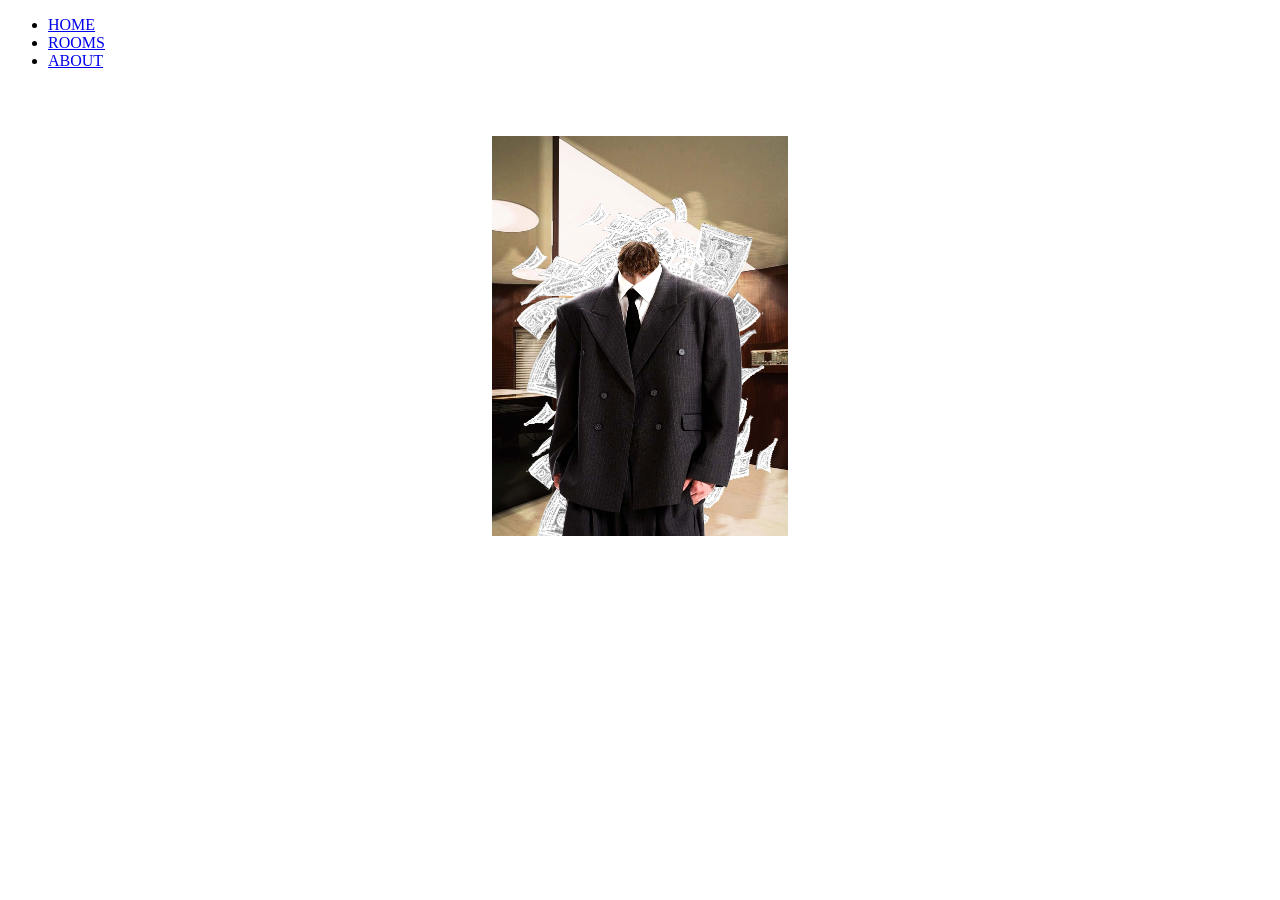
==== index.html @ 1444be1f "Base, About" ====
<!DOCTYPE html>
<html lang="en">
<head>
    <meta charset="UTF-8">
    <meta name="viewport" content="width=device-width, initial-scale=1.0">
    <title>Quinto Cuatro </title>

    <link rel="stylesheet" href="css/style.css">
</head>
<body>

    <div class="menu">

        <nav>
            <ul>
                <li><a href="index.html">HOME</a></li>
                <li><a href="rooms.html">ROOMS</a></li>
                <li><a href="about.html">ABOUT</a></li>
            </ul>
        </nav>
    </div> 

    <section class="hero">

        <div class="hero-slide active">
            <img src="gallery/collage 2.jpeg" alt="">
        </div>

        <div class="hero-slide">
            <img src="gallery/carteleria 1.jpeg" alt="">
        </div>

        <div class="hero-slide">
            <img src="gallery/fotografia 1.jpeg" alt="">
        </div>

        <div class="hero-slide">
            <img src="gallery/cartelería 5.jpeg" alt="">
        </div>

    </section>
    
</body>
</html>
---- css/style.css ----
/* HOME 
*/

.hero {
    position: relative;
    width: 100%;
    height: 500px;
    overflow: hidden;


    display: flex;
    justify-content: center;
    align-items: center;
}

.hero-slide {
    position: absolute;
    inset: 0;

    display: flex;
    justify-content: center;
    align-items: center;


    opacity: 0;
    transition: opacity 1s ease;
}

.hero-slide.active {
    opacity: 1;
}

.hero-slide img {
    max-width: 50%;
    max-height: 400px;

    object-fit: contain;
    display: block;
}



/* ABOUT */

.about-hero {
    min-height: 100vh;

    display: grid;
    grid-template-columns: 1fr 0.9fr;
    gap: 70px;

    padding: 70px;

    background-color: #ffffff;
}

.about-info {
    display: flex;
    flex-direction: column;
}

.about-top {
    display: flex;
    justify-content: space-between;

    font-size: 12px;
    letter-spacing: 1px;
}

.about-details {
    margin-top: 190px;

    display: grid;
    grid-template-columns: 1fr 1fr;
    gap: 70px 60px;

    font-size: 12px;
    line-height: 1.4;
    letter-spacing: 1px;
}

.about-label {
    margin-bottom: 20px;
}


.contact {
    grid-column: 2;
}

.about-photo {
    display: flex;
    justify-content: center;
    align-items: flex-start;
}

.about-photo img {
    width: auto;
    height: 80vh;
    max-width: 100%;
    object-fit: contain;
}



/* Galeria About */

.about-gallery {
    position: relative;

    margin-top: 180px;

    width: 100%;
    height: 1800px;

    background-color: #ffffff;
}

.gallery-photo {
    position: absolute;
}

.gallery-photo img {
    display: block;
    width: 100%;
    height: auto;
}

.photo-1 {
    width: 20%;
    top: 0;
    left: 23%;
}

.photo-2 {
    width: 28%;
    top: 150px;
    right: 0;
}

.photo-3 {
    width: 20%;
    top: 650px;
    left: 39%;
}

.photo-4 {
    width: 20%;
    top: 650px;
    left: 61%;
}

.photo-5 {
    width: 45%;
    top: 1100px;
    left: 5%;
}
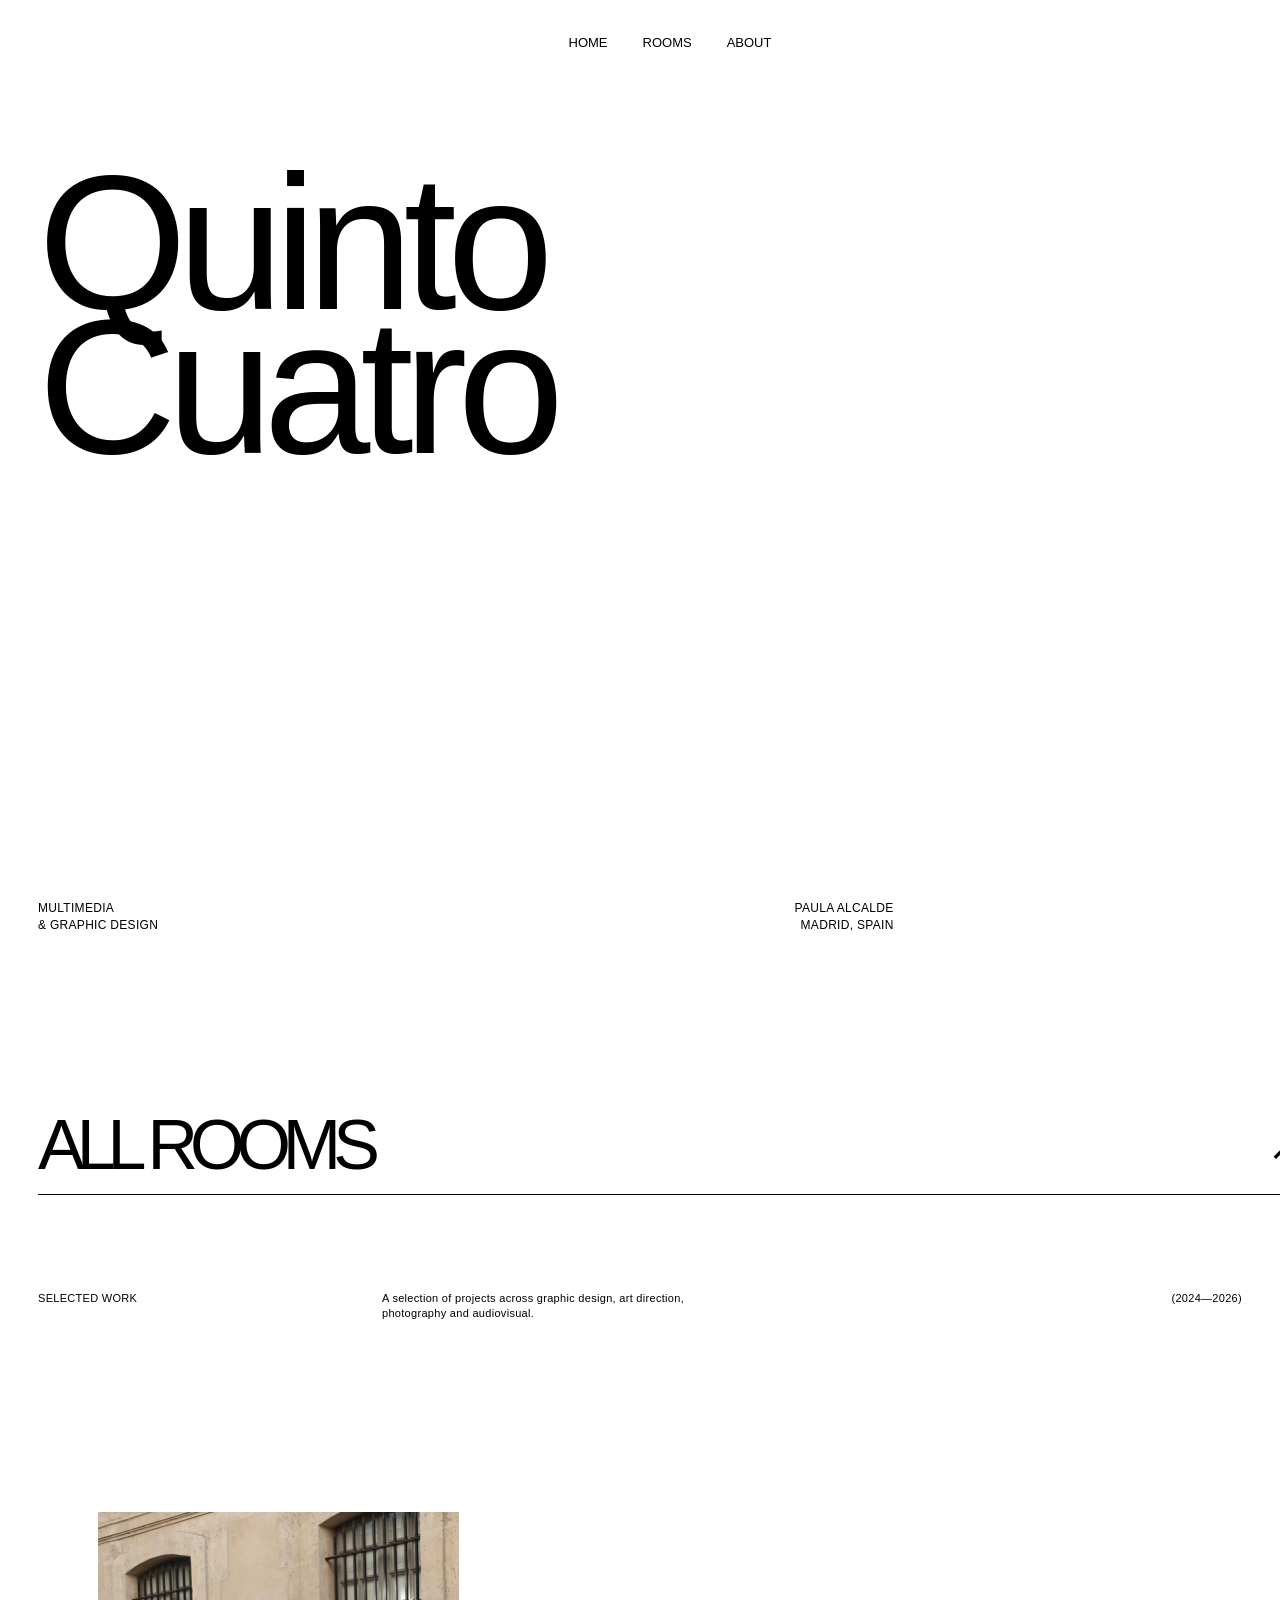
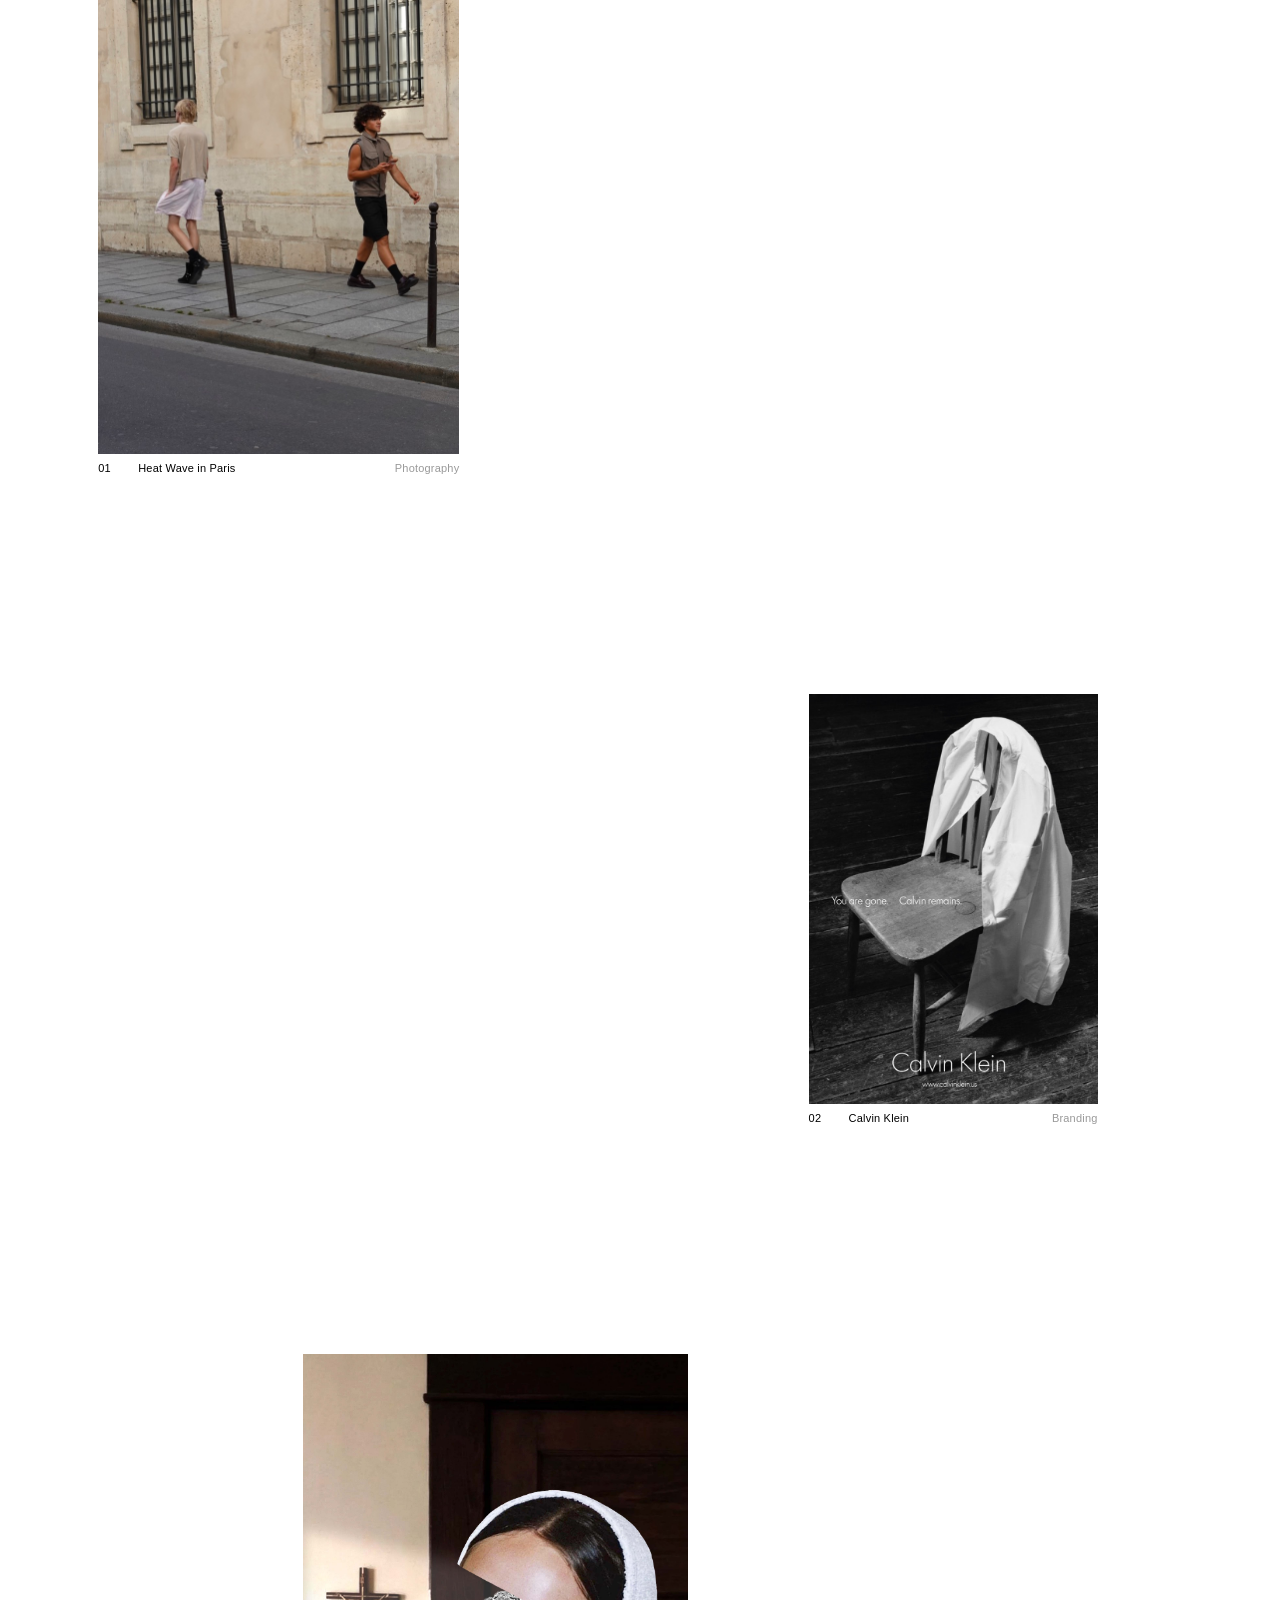
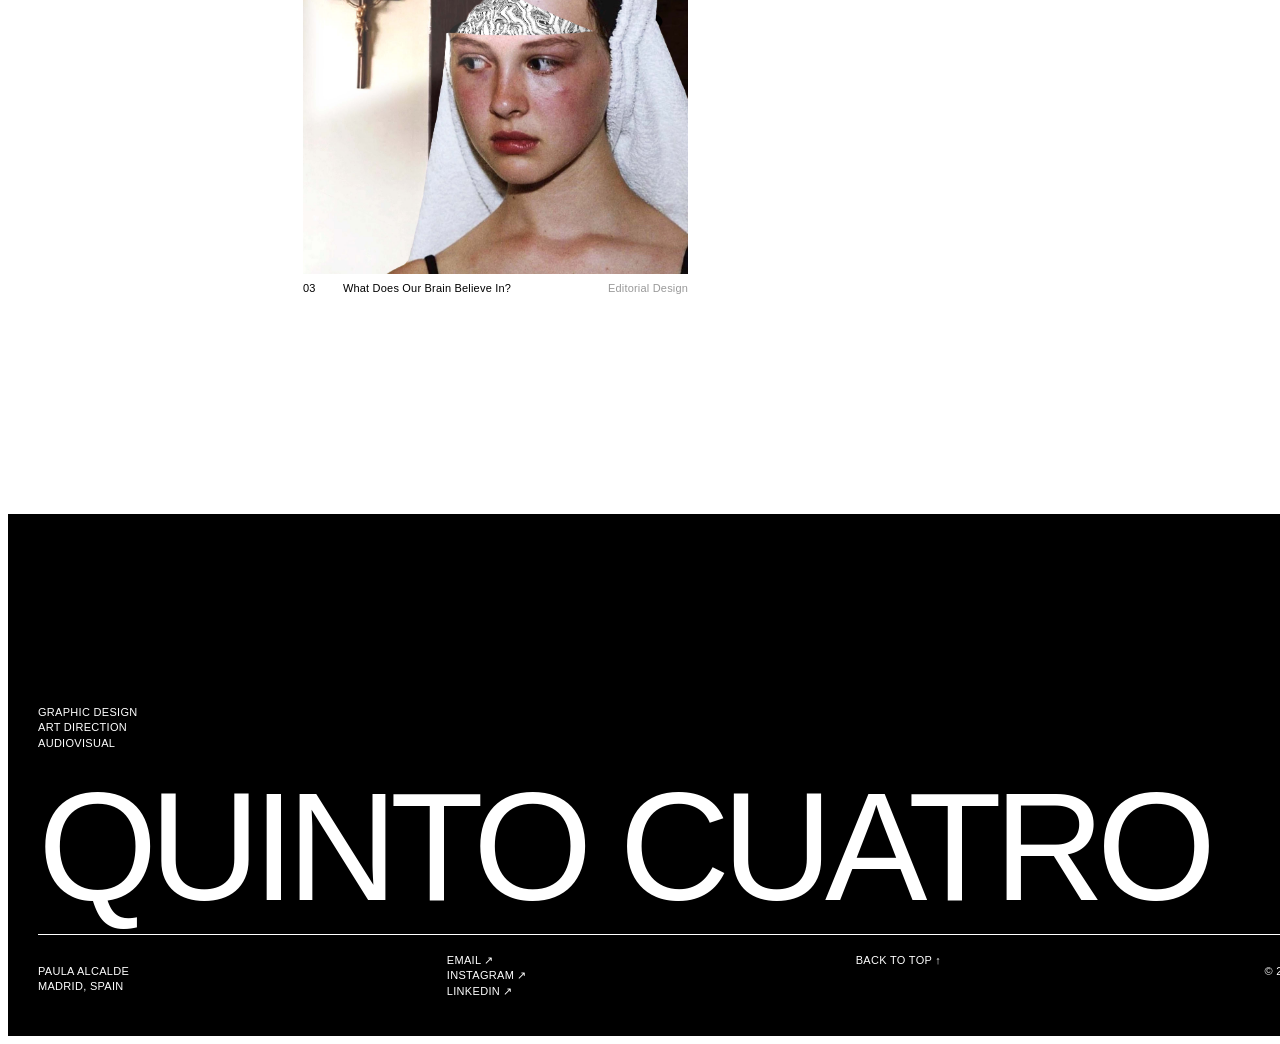
==== commit 920608da: "Home" ====
--- a/index.html
+++ b/index.html
@@ -20,25 +20,154 @@
         </nav>
     </div> 
 
-    <section class="hero">
+    <section class="home-hero">
 
-        <div class="hero-slide active">
-            <img src="gallery/collage 2.jpeg" alt="">
+        <div class="home-hero-title">
+            <h1>Quinto<br>Cuatro</h1>
         </div>
 
-        <div class="hero-slide">
-            <img src="gallery/carteleria 1.jpeg" alt="">
-        </div>
+        <div class="home-hero-bottom">
 
-        <div class="hero-slide">
-            <img src="gallery/fotografia 1.jpeg" alt="">
-        </div>
+            <div class="home-description">
+                <p>
+                    Multimedia<br>
+                    & Graphic Design<br>
+                </p>
+            </div>
 
-        <div class="hero-slide">
-            <img src="gallery/cartelería 5.jpeg" alt="">
+
+            <div class="home-location">
+                <p>
+                    PAULA ALCALDE<br>
+                    MADRID, SPAIN
+                </p>
+            </div>
+
         </div>
 
     </section>
+
+
+    <!-- SELECTED WORK -->
+
+
+
+    <section class="all-work">
+
+        <a href="rooms.html">
+            ALL ROOMS
+            <span>↗</span>
+        </a>
+
+    </section>
+
+    <section class="home-work">
+
+
+        <div class="work-intro">
+            <p>SELECTED WORK</p>
+
+            <p class="work-intro-text">
+                A selection of projects across graphic design,
+                art direction, photography and audiovisual.
+            </p>
+
+            <p>(2024—2026)</p>
+        </div>
+
+
+        <!-- PROYECTO 01 -->
+
+        <a href="cinema-church.html" class="home-project project-large">
+
+            <img src="gallery/fotografia 1.jpeg" alt="Cinema Is My Church">
+
+            <div class="home-project-info">
+                <span>01</span>
+                <span>Heat Wave in Paris</span>
+                <span>Photography</span>
+            </div>
+
+        </a>
+
+
+        <!-- PROYECTO 02 -->
+
+        <a href="moco.html" class="home-project project-small-right">
+
+            <img src="gallery/cartelería 5.jpeg" alt="Moco Museum">
+
+            <div class="home-project-info">
+                <span>02</span>
+                <span>Calvin Klein</span>
+                <span>Branding</span>
+            </div>
+
+        </a>
+
+
+        <!-- PROYECTO 03 -->
+
+        <a href="claudio.html" class="home-project project-medium-left">
+
+            <img src="gallery/collage 1.jpeg" alt="Claudio">
+
+            <div class="home-project-info">
+                <span>03</span>
+                <span>What Does Our Brain Believe In?</span>
+                <span>Editorial Design</span>
+            </div>
+
+        </a>
+
+    </section>
+
+
+
+
+
+
+    <footer class="footer">
+
+        <div class="footer-top">
+
+            <p class="footer-small">
+                GRAPHIC DESIGN<br>
+                ART DIRECTION<br>
+                AUDIOVISUAL
+            </p>
+
+            <h2>QUINTO CUATRO</h2>
+
+        </div>
+
+
+        <div class="footer-bottom">
+
+            <div class="footer-location">
+                <p>
+                    PAULA ALCALDE<br>
+                    MADRID, SPAIN
+                </p>
+            </div>
+
+            <div class="footer-contact">
+                <a href="mailto:tuemail@gmail.com">EMAIL ↗</a>
+                <a href="#">INSTAGRAM ↗</a>
+                <a href="#">LINKEDIN ↗</a>
+            </div>
+
+            <div class="footer-back">
+                <a href="#">BACK TO TOP ↑</a>
+            </div>
+
+            <div class="footer-year">
+                <p>© 2026</p>
+            </div>
+
+        </div>
+
+    </footer>
     
 </body>
 </html>
--- a/css/style.css
+++ b/css/style.css
@@ -1,43 +1,454 @@
-/* HOME 
-*/
-
-.hero {
-    position: relative;
-    width: 100%;
-    height: 500px;
-    overflow: hidden;
-
+
+/* MENU */
+
+.menu {
+    width: 100%;
 
     display: flex;
     justify-content: center;
     align-items: center;
-}
-
-.hero-slide {
-    position: absolute;
-    inset: 0;
-
+
+    padding: 25px 30px;
+
+    background-color: white;
+
+    position: relative;
+    z-index: 1000;
+}
+
+
+.logo {
+    font-family: Arial, Helvetica, sans-serif;
+
+    font-size: 13px;
+    font-weight: 500;
+
+    letter-spacing: -0.2px;
+
+    color: black;
+    text-decoration: none;
+}
+
+
+.menu nav ul {
     display: flex;
     justify-content: center;
     align-items: center;
-
-
-    opacity: 0;
-    transition: opacity 1s ease;
-}
-
-.hero-slide.active {
-    opacity: 1;
-}
-
-.hero-slide img {
-    max-width: 50%;
-    max-height: 400px;
-
-    object-fit: contain;
-    display: block;
-}
-
+    gap: 35px;
+
+    margin: 0;
+    padding: 0;
+
+    list-style: none;
+}
+
+.menu nav a {
+    position: relative;
+
+    font-family: Arial, Helvetica, sans-serif;
+
+    font-size: 13px;
+    font-weight: 400;
+
+    color: black;
+    text-decoration: none;
+
+    transition: opacity 0.3s ease;
+}
+
+.menu nav a:hover {
+    opacity: 0.4;
+}
+
+
+
+
+
+/* HOME */
+
+.home-hero {
+    min-height: calc(100vh - 65px);
+    padding: 35px 30px 50px;
+
+    display: flex;
+    flex-direction: column;
+    justify-content: space-between;
+
+    background-color: white;
+}
+
+.home-hero-title {
+    margin-top: 60px;
+}
+
+.home-hero-title h1 {
+    margin: 0;
+
+    font-family: "Helvetica Neue", Helvetica, Arial, sans-serif;
+
+    font-size: clamp(90px, 15vw, 220px);
+    font-weight: 500;
+
+    line-height: 0.75;
+    letter-spacing: -10px;
+}
+
+.home-hero-bottom {
+    display: grid;
+
+    grid-template-columns: 1fr 1.7fr 1fr;
+
+    align-items: end;
+    gap: 50px;
+
+    margin-top: 90px;
+}
+
+.home-description {
+    font-family: "Helvetica Neue", Helvetica, Arial, sans-serif;
+
+    font-size: 12px;
+    line-height: 1.4;
+    letter-spacing: 0.3px;
+
+    text-transform: uppercase;
+}
+
+
+.home-featured {
+    width: 100%;
+}
+
+.home-featured img {
+    width: 100%;
+    height: auto;
+
+    display: block;
+}
+
+.home-caption {
+    display: flex;
+    justify-content: space-between;
+
+    margin-top: 7px;
+
+    font-family: "Helvetica Neue", Helvetica, Arial, sans-serif;
+
+    font-size: 11px;
+    letter-spacing: 0.3px;
+}
+
+
+.home-location {
+    text-align: right;
+
+    font-family: "Helvetica Neue", Helvetica, Arial, sans-serif;
+
+    font-size: 12px;
+    line-height: 1.4;
+    letter-spacing: 0.3px;
+
+    text-transform: uppercase;
+}
+
+
+
+.home-work {
+    padding: 5px 30px 220px;
+
+    background-color: white;
+
+    font-family: "Helvetica Neue", Helvetica, Arial, sans-serif;
+}
+
+
+.work-intro {
+    display: grid;
+    grid-template-columns: 1fr 1.5fr 1fr;
+
+    margin-bottom: 180px;
+
+    font-size: 11px;
+    line-height: 1.4;
+    letter-spacing: 0.3px;
+}
+
+.work-intro-text {
+    max-width: 320px;
+}
+
+.work-intro p:last-child {
+    text-align: right;
+}
+
+.home-project {
+    display: block;
+
+    color: black;
+    text-decoration: none;
+}
+
+.home-project img {
+    display: block;
+
+    width: 100%;
+    height: auto;
+
+    transition: opacity 0.4s ease;
+}
+
+.home-project:hover img {
+    opacity: 0.75;
+}
+
+
+.home-project-info {
+    display: grid;
+    grid-template-columns: 40px 1fr auto;
+
+    margin-top: 8px;
+
+    font-size: 11px;
+    letter-spacing: 0.2px;
+}
+
+.home-project-info span:last-child {
+    color: #999;
+}
+
+
+.project-large {
+    width: 30%;
+
+    margin-left: 5%;
+    margin-bottom: 220px;
+}
+
+
+.project-small-right {
+    width: 24%;
+
+    margin-left: auto;
+    margin-right: 12%;
+    margin-bottom: 230px;
+}
+
+.project-medium-left {
+    width: 32%;
+
+    margin-left: 22%;
+}
+
+
+
+.all-work {
+    width: 100%;
+    padding: 120px 30px 80px;
+
+    background-color: white;
+
+    font-family: "Helvetica Neue", Helvetica, Arial, sans-serif;
+}
+
+
+.all-work p {
+    margin: 0 0 30px;
+
+    font-size: 11px;
+    font-weight: 400;
+    letter-spacing: 0.3px;
+
+    text-transform: uppercase;
+}
+
+.all-work a {
+    width: 100%;
+
+    display: flex;
+    justify-content: space-between;
+    align-items: flex-end;
+
+    padding-bottom: 18px;
+
+    border-bottom: 1px solid black;
+
+    color: black;
+    text-decoration: none;
+
+    font-size: clamp(70px, 12vw, 20px);
+    font-weight: 500;
+
+    line-height: 0.85;
+    letter-spacing: -8px;
+}
+
+.all-work a span {
+    font-size: 40px;
+    font-weight: 400;
+
+    line-height: 1;
+    letter-spacing: 0;
+
+    margin-bottom: 10px;
+
+    transition: transform 0.3s ease;
+}
+
+
+.all-work a:hover span {
+    transform: translate(8px, -8px);
+}
+
+
+
+
+/* ROOMS */
+
+.rooms {
+    padding: 70px 15px 100px;
+    background-color: white;
+}
+
+.rooms-title {
+    font-size: clamp(80px, 12vw, 190px);
+    font-weight: 500;
+    line-height: 0.9;
+    letter-spacing: -8px;
+
+    margin: 0 0 120px;
+}
+
+.rooms-filter {
+    display: flex;
+    align-items: flex-start;
+
+    margin-bottom: 100px;
+
+    font-size: 14px;
+}
+
+.filter-label {
+    width: 120px;
+}
+
+.filter-options {
+    display: flex;
+    flex-direction: column;
+    align-items: flex-start;
+}
+
+.filter-btn {
+    border: none;
+    background: none;
+    padding: 0;
+
+    font-family: inherit;
+    font-size: 14px;
+
+    color: black;
+    cursor: pointer;
+
+    transition: opacity 0.3s ease;
+}
+
+.filter-btn:hover {
+    opacity: 0.5;
+}
+
+.filter-btn.active {
+    color: #999;
+}
+
+
+
+
+.projects-grid {
+    display: grid;
+    grid-template-columns: repeat(4, 1fr);
+    gap: 8px;
+    align-items: start;
+}
+
+.project {
+    display: block;
+    text-decoration: none;
+    color: black;
+}
+
+.project img {
+    width: 100%;
+    height: auto;
+
+    display: block;
+}
+
+.project-info {
+    display: flex;
+    justify-content: space-between;
+    align-items: flex-start;
+
+    padding-top: 8px;
+
+    font-size: 12px;
+}
+
+.project-info span {
+    color: #000000;
+}
+
+.project img {
+    transition: opacity 0.3s ease;
+    width: 100%;
+    height: auto;
+}
+
+.project:hover img {
+    opacity: 0.75;
+}
+
+
+
+
+/* ROOMS */
+
+.projects-grid {
+    display: grid;
+    grid-template-columns: repeat(4, 1fr);
+    gap: 8px;
+}
+
+.project {
+    display: block;
+    color: black;
+    text-decoration: none;
+}
+
+.project img {
+    width: 100%;
+    aspect-ratio: 1 / 1.1;
+
+    object-fit: cover;
+    display: block;
+
+    transition: opacity 0.4s ease;
+}
+
+.project:hover img {
+    opacity: 0.75;
+}
+
+.project-info {
+    display: flex;
+    justify-content: space-between;
+
+    padding-top: 8px;
+
+    font-size: 12px;
+}
+
+.project-info span {
+    color: #999;
+}
 
 
 /* ABOUT */
@@ -51,7 +462,10 @@
 
     padding: 70px;
 
+    color: #000000;
     background-color: #ffffff;
+    font-family: inherit;
+
 }
 
 .about-info {
@@ -154,4 +568,94 @@
     width: 45%;
     top: 1100px;
     left: 5%;
+}
+
+
+
+
+
+/* FOOTER */
+
+.footer {
+    width: 100%;
+
+    padding: 180px 30px 30px;
+
+    background-color: #000000;
+    color: rgb(255, 255, 255);
+
+    font-family: "Helvetica Neue", Helvetica, Arial, sans-serif;
+}
+
+.footer-top {
+    position: relative;
+
+    border-bottom: 1px solid rgb(255, 255, 255);
+
+    padding-bottom: 25px;
+}
+
+.footer-small {
+    margin-bottom: 35px;
+
+    font-size: 11px;
+    font-weight: 400;
+
+    line-height: 1.4;
+    letter-spacing: 0.3px;
+}
+
+.footer-top h2 {
+    margin: 0;
+
+    font-family: "Helvetica Neue", Helvetica, Arial, sans-serif;
+
+    font-size: clamp(70px, 12vw, 185px);
+    font-weight: 500;
+
+    line-height: 0.8;
+    letter-spacing: -8px;
+}
+
+.footer-bottom {
+    display: grid;
+    grid-template-columns: 1fr 1fr 1fr auto;
+
+    align-items: start;
+    gap: 40px;
+
+    padding-top: 18px;
+
+    font-size: 11px;
+    line-height: 1.4;
+    letter-spacing: 0.3px;
+}
+
+.footer a {
+    color: rgb(255, 255, 255);
+    text-decoration: none;
+}
+
+.footer-contact {
+    display: flex;
+    flex-direction: column;
+    align-items: flex-start;
+}
+
+.footer-contact a,
+.footer-back a {
+    transition: opacity 0.3s ease;
+}
+
+.footer-contact a:hover,
+.footer-back a:hover {
+    opacity: 0.4;
+}
+
+.footer-back {
+    text-align: left;
+}
+
+.footer-year {
+    text-align: right;
 }
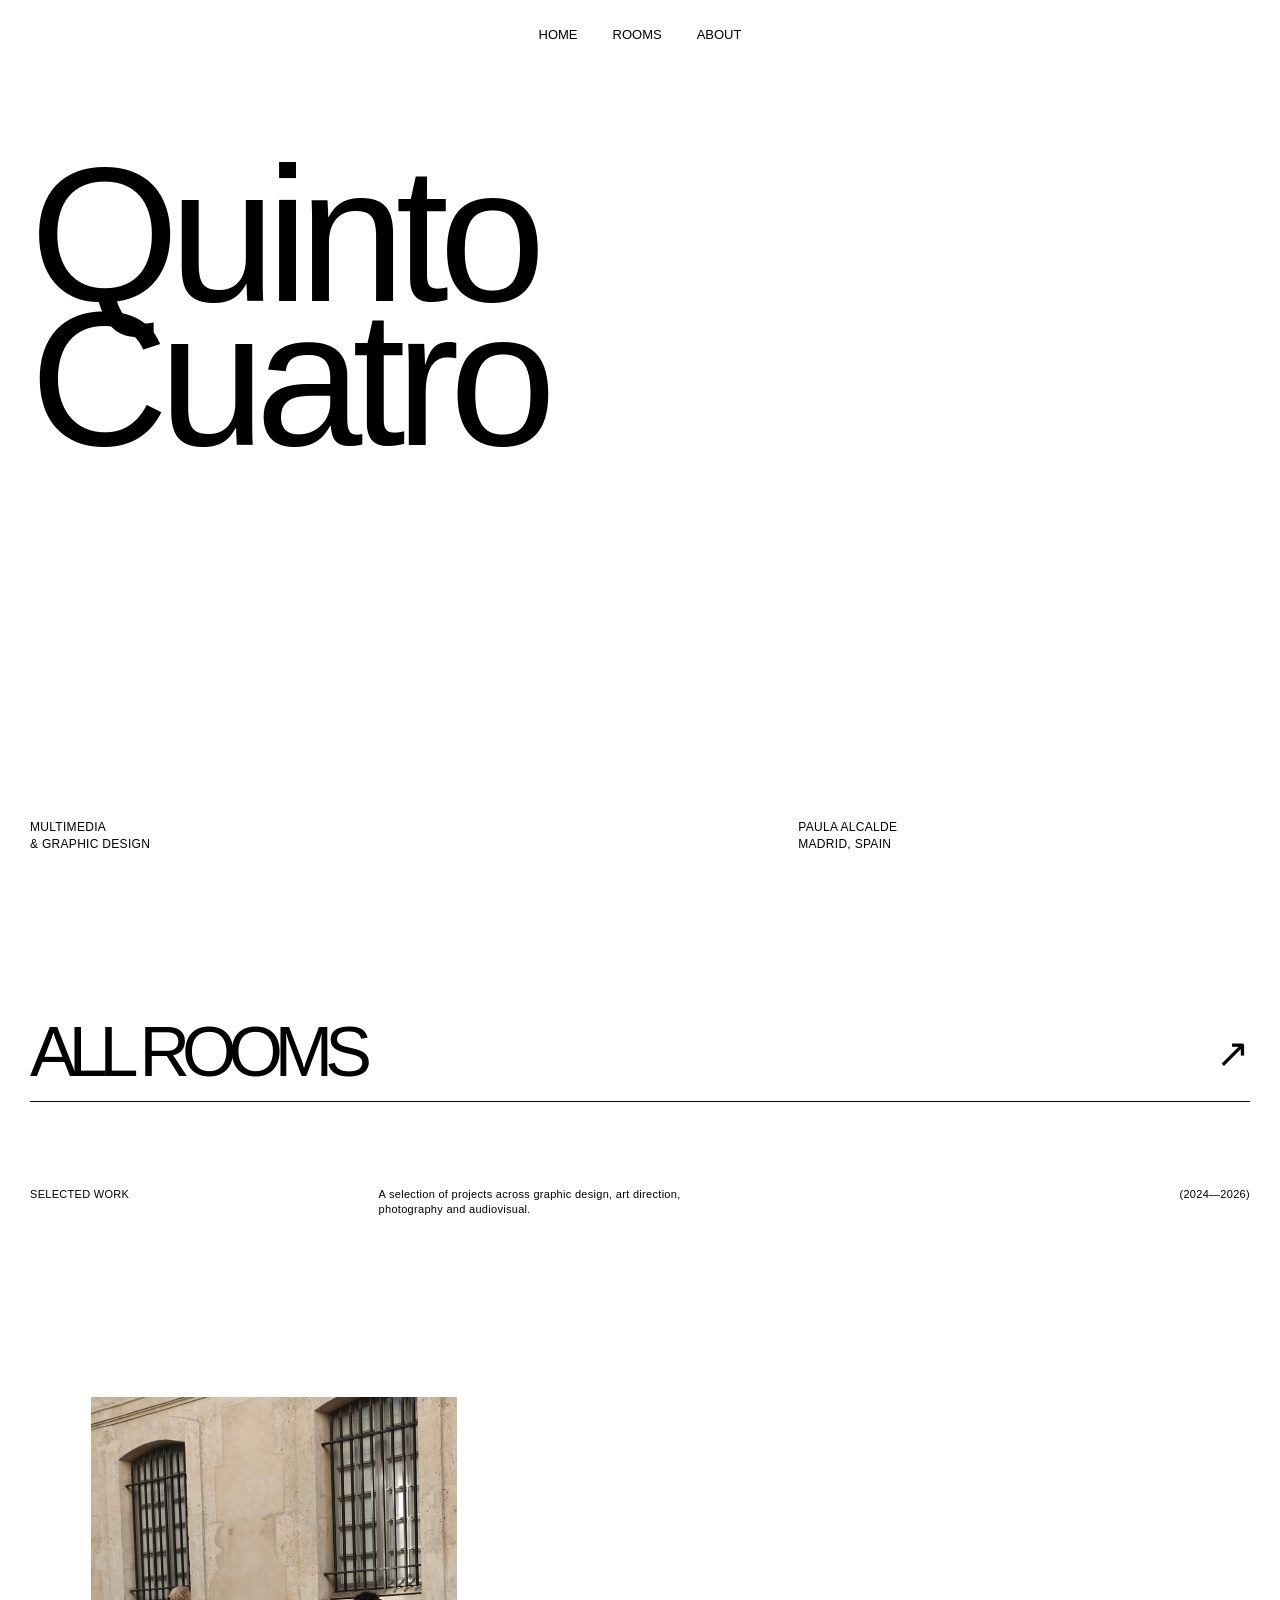
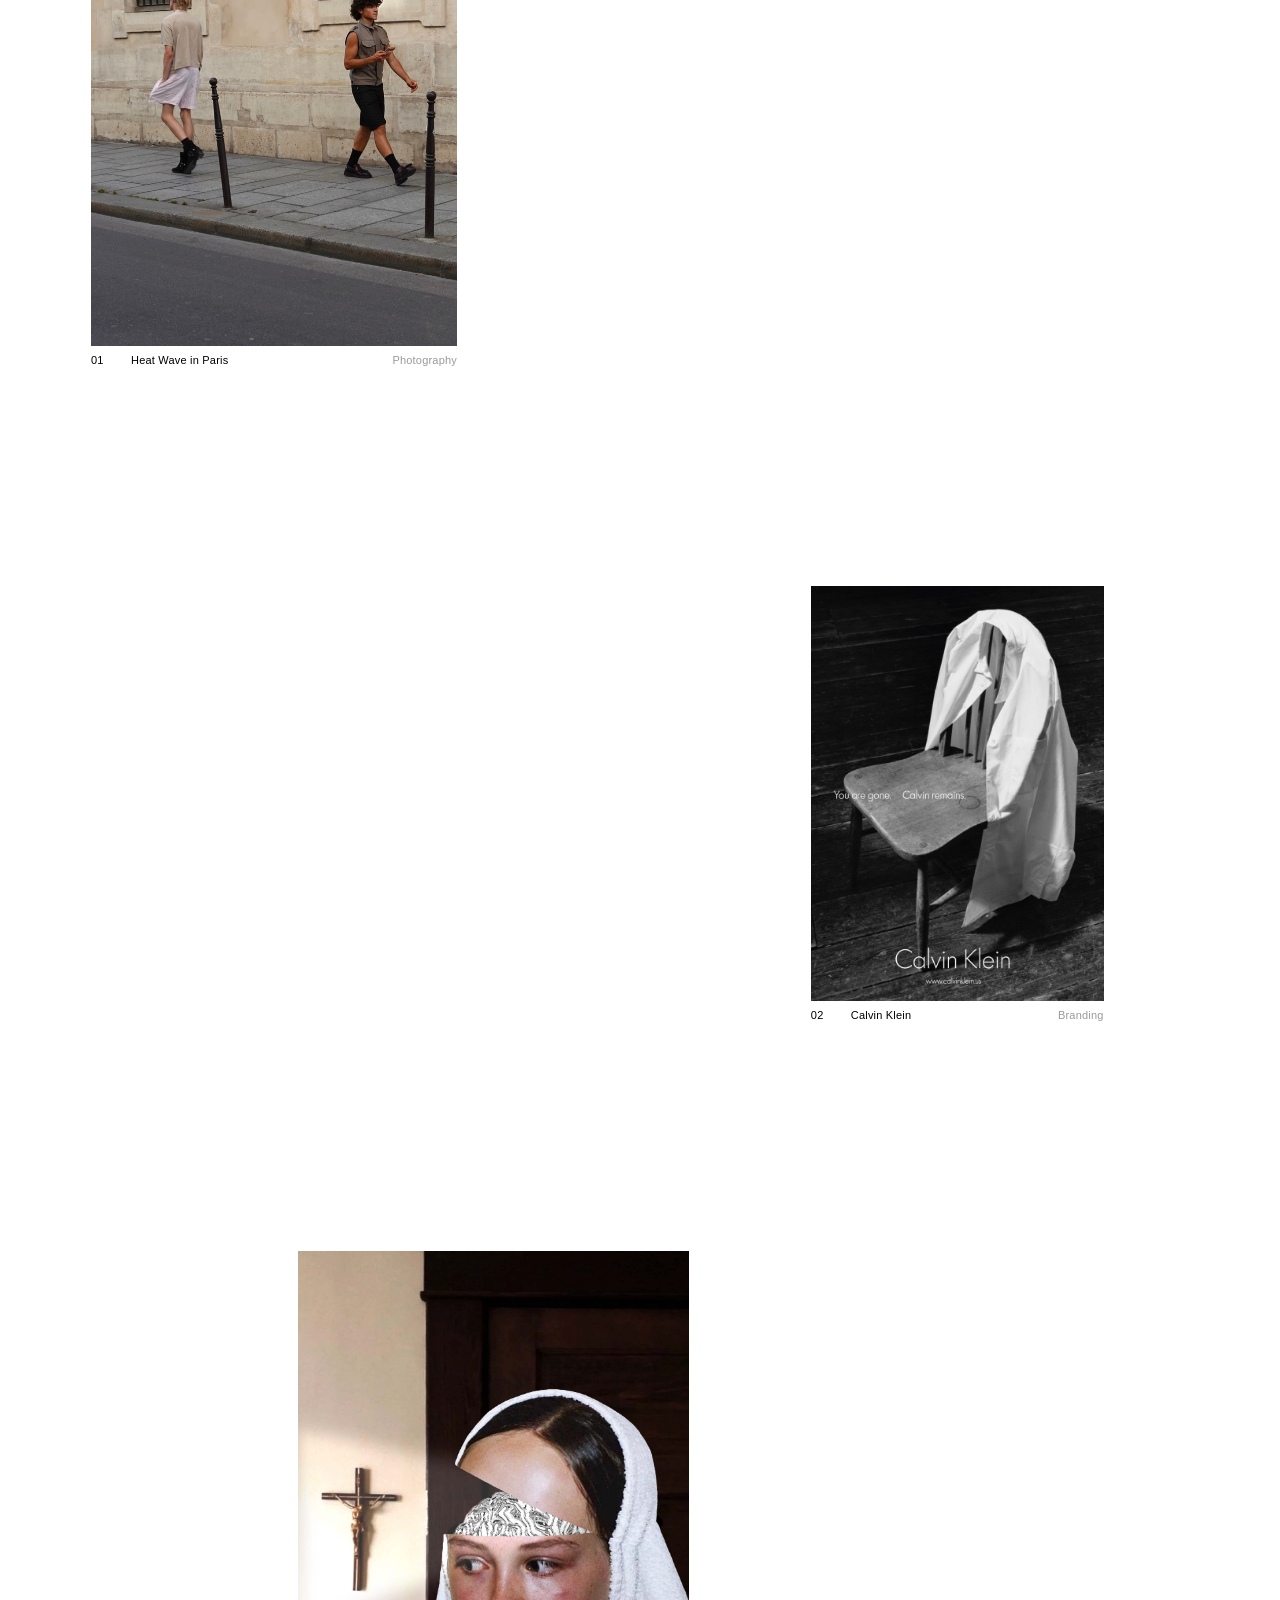
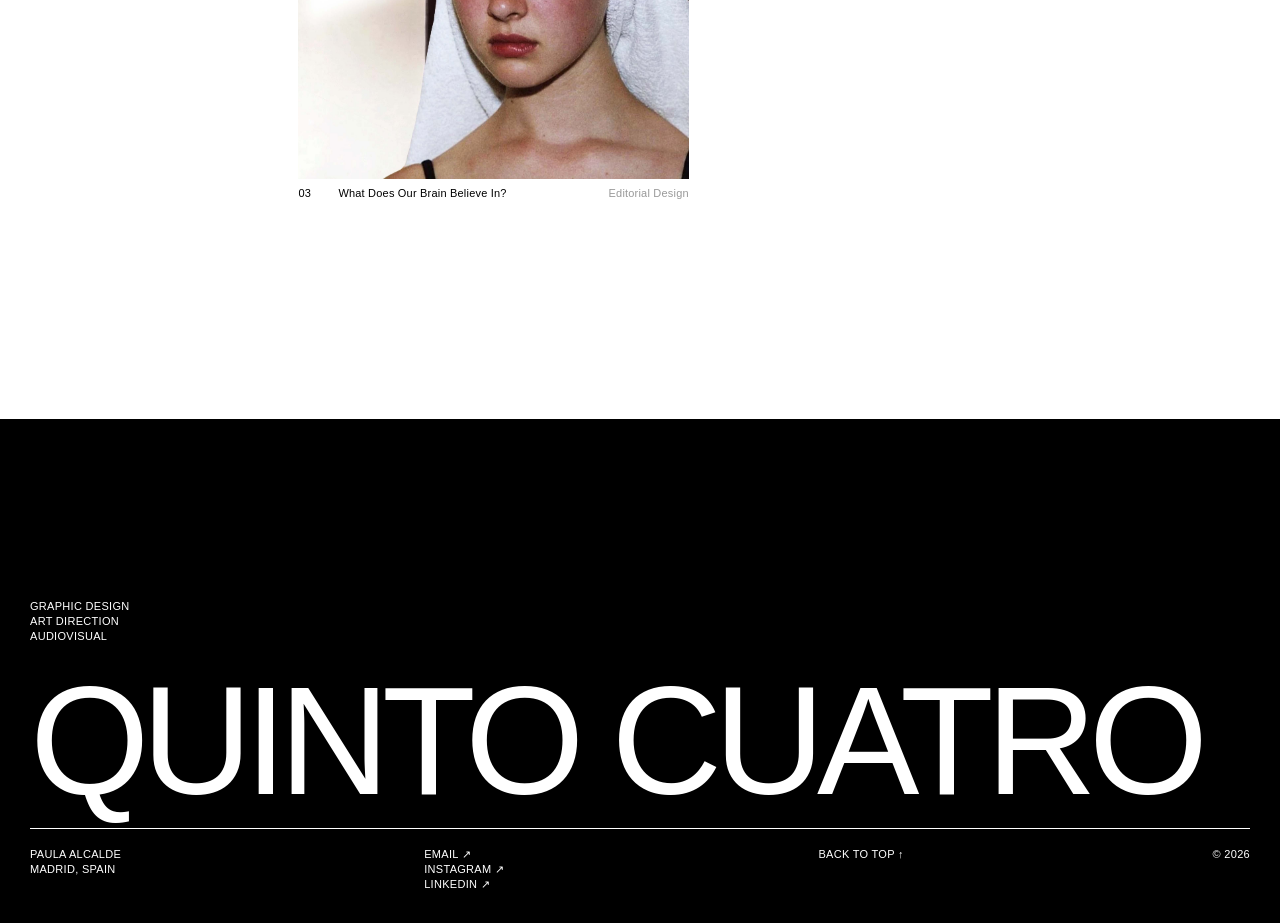
==== commit 185b1cfb: "Updates" ====
--- a/index.html
+++ b/index.html
@@ -6,6 +6,7 @@
     <title>Quinto Cuatro </title>
 
     <link rel="stylesheet" href="css/style.css">
+
 </head>
 <body>
 
--- a/css/style.css
+++ b/css/style.css
@@ -1,5 +1,20 @@
+
+* {
+    margin: 0;
+    padding: 0;
+    box-sizing: border-box;
+}
+
+html,
+body {
+    width: 100%;
+    max-width: 100%;
+    overflow-x: hidden;
+}
+
 
 /* MENU */
+
 
 .menu {
     width: 100%;
@@ -94,6 +109,7 @@
 }
 
 .home-hero-bottom {
+    width: 100%;
     display: grid;
 
     grid-template-columns: 1fr 1.7fr 1fr;
@@ -140,7 +156,10 @@
 
 
 .home-location {
-    text-align: right;
+    width: 100%;
+    display: flex;
+    justify-content: flex-end;
+    align-items: flex-end;
 
     font-family: "Helvetica Neue", Helvetica, Arial, sans-serif;
 
@@ -464,7 +483,7 @@
 
     color: #000000;
     background-color: #ffffff;
-    font-family: inherit;
+    font-family: "Helvetica Neue", Helvetica, Arial, sans-serif;
 
 }
 
@@ -517,7 +536,7 @@
 
 
 
-/* Galeria About */
+/* About - Gallery */
 
 .about-gallery {
     position: relative;
@@ -565,9 +584,96 @@
 }
 
 .photo-5 {
-    width: 45%;
+    width: 28%;
     top: 1100px;
     left: 5%;
+}
+
+
+
+/* About - Skills */
+
+.skills {
+    width: 100%;
+
+    padding: 120px 70px 180px;
+
+    background-color: white;
+
+    font-family: inherit;
+}
+
+.skills-header {
+    display: flex;
+    justify-content: space-between;
+    align-items: flex-end;
+
+    margin-bottom: 100px;
+}
+
+.skills-header h2 {
+    margin: 0;
+
+    font-family: "Helvetica Neue", Helvetica, Arial, sans-serif;
+
+    font-size: clamp(80px, 12vw, 190px);
+    font-weight: 500;
+
+    line-height: 0.8;
+    letter-spacing: -8px;
+}
+
+.skills-header p {
+    margin: 0;
+
+    font-size: 11px;
+    font-weight: 400;
+
+    line-height: 1.4;
+    letter-spacing: 0.3px;
+
+    text-align: right;
+}
+
+.skills-list {
+    width: 100%;
+
+    border-top: 1px solid black;
+}
+
+.skill-row {
+    display: grid;
+
+    grid-template-columns: 80px 1.5fr 1fr;
+
+    align-items: start;
+
+    padding: 22px 0 45px;
+
+    border-bottom: 1px solid black;
+}
+
+.skill-number {
+    font-size: 11px;
+}
+
+.skill-row h3 {
+    margin: 0;
+
+    font-size: 30px;
+    font-weight: 400;
+
+    letter-spacing: -1px;
+}
+
+.skill-row p {
+    margin: 0;
+
+    font-size: 12px;
+    font-weight: 400;
+
+    line-height: 1.5;
+    letter-spacing: 0.2px;
 }
 
 
@@ -658,4 +764,7 @@
 
 .footer-year {
     text-align: right;
-}+}
+
+
+
